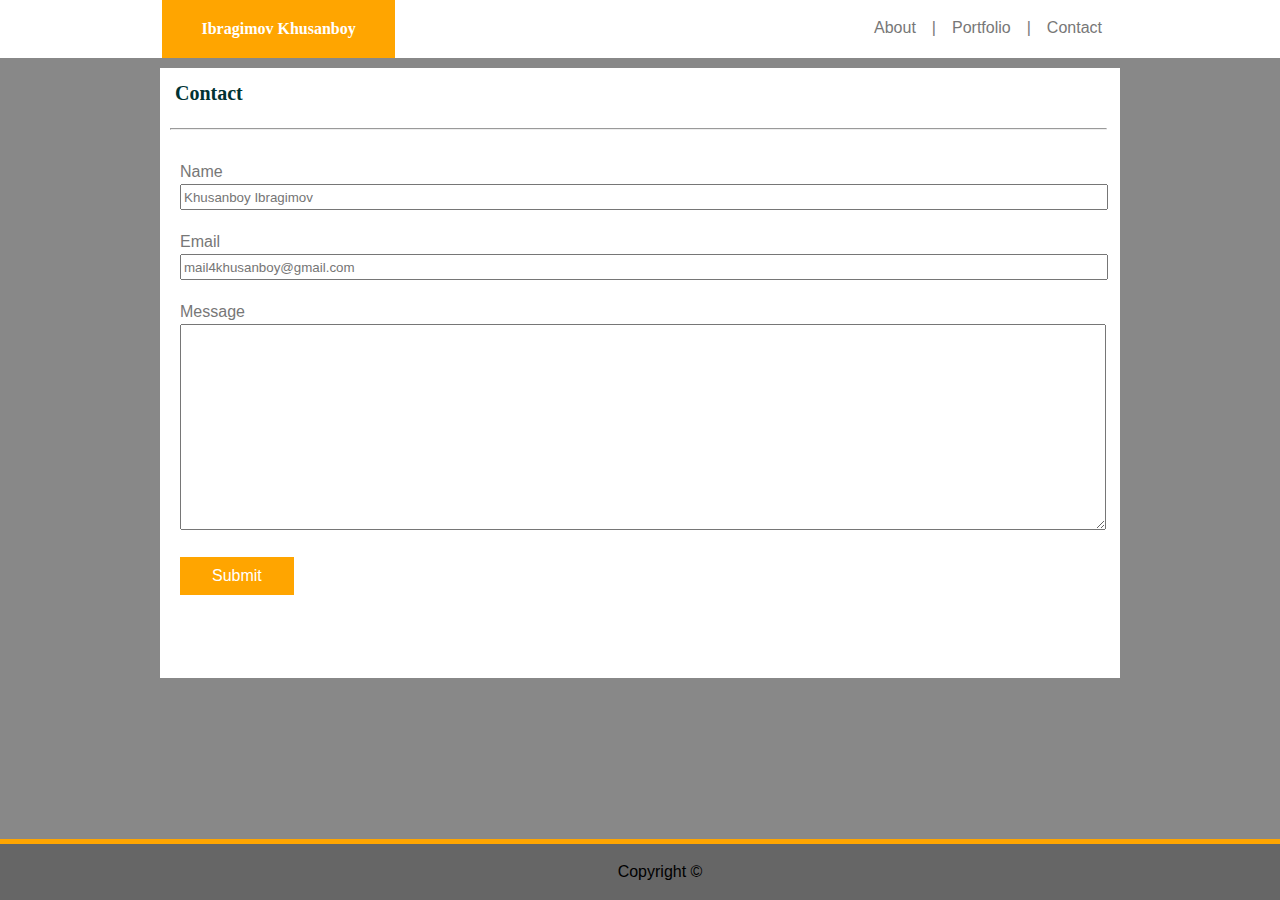
==== contact.html @ 034a8f87 "Some on my web page" ====
<!DOCTYPE html>
<html lang="en">

<head>
    <meta charset="UTF-8">
    <meta name="viewport" content="width=device-width, initial-scale=1.0">
    <meta http-equiv="X-UA-Compatible" content="ie=edge">
    <title>Contact</title>
    <link rel="stylesheet" href="assets/css/reset.css">
    <link type="text/css" rel="stylesheet" href="assets/css/style.css">

</head>

<body>
    <header>
        <div class="header">
            <div id="header-div">
                <div id="header-name">
                    Ibragimov Khusanboy
                </div>
                <ul>
                    <li>
                        <a href="#">Contact</a>
                    </li>
                    <li>|</li>
                    <li>
                        <a href="portfolio.html">Portfolio </a>
                    </li>
                    <li>|</li>
                    <li>
                        <a href="index.html">About </a>
                    </li>
                </ul>
            </div>
        </div>
    </header>
    <section class="content">
        <div>
            <div class="title">Contact</div>
            <hr>
            <div class="contact-content">
                <div class="contact-data">Name</div>
                <input class="text" type="text" placeholder="Khusanboy Ibragimov">
                <div class="contact-data">Email</div>
                <input class="text" type="email" placeholder="mail4khusanboy@gmail.com">
                <div class="content-data">Message</div>
                <textarea></textarea>
                <button class="button">Submit</button>
            </div>
        </div>
    </section>
    <footer>Copyright &copy;</footer>
</body>

</html>
---- assets/css/style.css ----
body{
    /* background-image: url("../images/beautiful-background-4.jpg"); */
    background-color: #888888;

    
}
.header{
    background-color:#ffffff;
    border-color: #cccccc;
    height: 58px;
    width:100%;
}
#header-div{
    width:956px;
    margin:0 auto;
}
#header-name {
    position: relative;
    background-color:#ffa500;
    color:#ffffff;
    width:20%;
    font-family: Georgia, 'Times New Roman', Times, serif;
    padding:21px;  
    float: left;  
    text-align: center;
    font-weight: bold;
}
ul{
    list-style-type: none;
}
li{
    float:right;
    font-family: 'Arial', 'Helvetica Neue', Helvetica, sans-serif;
    color: #777777;
    text-decoration: none;
    padding:20px 0px 0px 0px;
}

li a{
    font-family: 'Arial', 'Helvetica Neue', Helvetica, sans-serif;
    color: #777777;
    text-decoration: none;
    padding: 14px 16px;
}
.content{
    width:960px;
    margin:10px auto;
    border-color: #dddddd;
    background-color: #ffffff;
    height:610px;
}

.title{
    color:#003333;
    font-family: Georgia, 'Times New Roman', Times, serif;
    padding:15px;
    font-weight: bold;
    font-size:20px;
}
hr{
    width:935px;
    margin:10px;
}
img{
    widows: 214px;
    height:316px;
    float: left;
    margin: 5px;
}

.clear{
    clear:both;
}
.contact-content{
    font-family: 'Arial', 'Helvetica Neue', Helvetica, sans-serif;
    color: #777777;
    padding:20px;
    line-height: 1.5;
}
.text{
    width:100%;
    height:20px;
    margin-bottom: 20px;
}

textarea{
    width:100%;
    height:200px;
    margin-bottom: 20px;
}
button{
    background-color: #ffa500;;
    color:#ffffff;
    font-family: 'Arial', 'Helvetica Neue', Helvetica, sans-serif;
    text-align: center;
    padding:10px 32px;
    border:none;
    font-size:16px;
}

footer{
    padding:20px;
    background-color: #666666;
    text-align: center;
    font-family: 'Arial', 'Helvetica Neue', Helvetica, sans-serif;
    border-top: 5px solid #ffa500;;
    left:0;
    bottom:0;
    width:100%;
    position:fixed;

}

.imageText{
    position: relative;
    height:200px;
    float: left;
}
.portfolio-img{
    position: relative;
    width:200px;
    height:200px;
}
.img-txt1 {
    position: absolute;
    background-color: #ffa500;
    color:#ffffff;
    font-family: Georgia, 'Times New Roman', Times, serif;
    text-align: center;
    border:none;
    width: 180px;
    padding: 10px;
    bottom: -5px;
    left: 5px;
}

.img-txt2 {
    position: absolute;
    background-color: #ffa500;
    color:#ffffff;
    font-family: Georgia, 'Times New Roman', Times, serif;
    text-align: center;
    border:none;
    width:180px;
    padding:10px;
    bottom: -5px;
    left: 215px;
}
.img-txt3 {
    position: absolute;
    background-color: #ffa500;
    color:#ffffff;
    font-family: Georgia, 'Times New Roman', Times, serif;
    text-align: center;
    border:none;
    width:180px;
    padding:10px;
    bottom: -5px;
    left: 425px;
}
.img-txt4 {
    position: absolute;
    background-color: #ffa500;
    color:#ffffff;
    font-family: Georgia, 'Times New Roman', Times, serif;
    text-align: center;
    border:none;
    width:180px;
    padding:10px;
    bottom: -5px;
    left: 635px;
}
.img-txt5 {
    position: absolute;
    background-color: #ffa500;
    color:#ffffff;
    font-family: Georgia, 'Times New Roman', Times, serif;
    text-align: center;
    border:none;
    width:180px;
    padding: 10px;
    bottom: -215px;
    left: 5px;
}
input:hover{
    background-color: #c3c3c3;
    
}
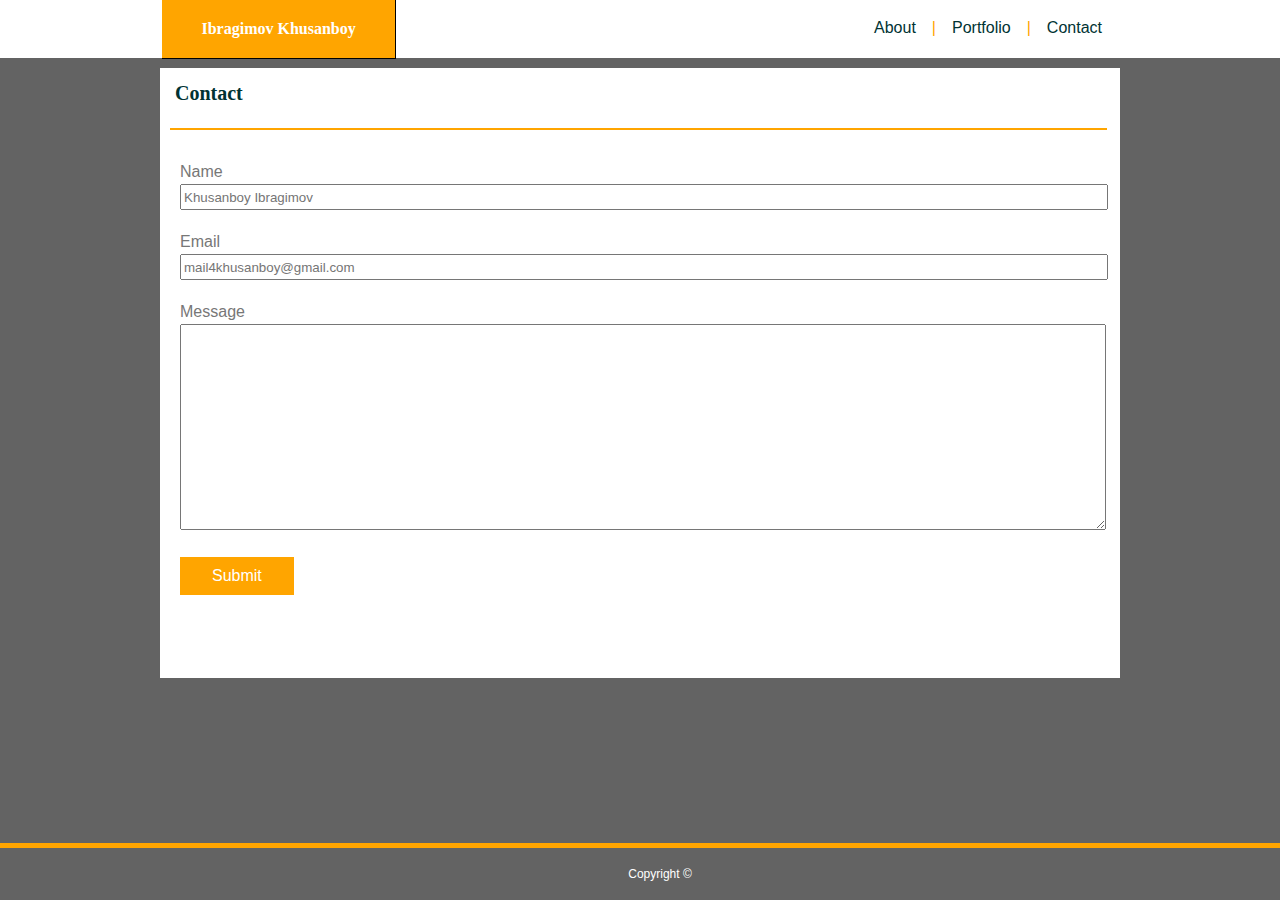
==== commit 202af35e: "Some changes" ====
--- a/contact.html
+++ b/contact.html
@@ -23,11 +23,11 @@
                     <li>
                         <a href="#">Contact</a>
                     </li>
-                    <li>|</li>
+                    <li class="stick">|</li>
                     <li>
                         <a href="portfolio.html">Portfolio </a>
                     </li>
-                    <li>|</li>
+                    <li class="stick">|</li>
                     <li>
                         <a href="index.html">About </a>
                     </li>
--- a/assets/css/style.css
+++ b/assets/css/style.css
@@ -1,7 +1,9 @@
 
 body{
     /* background-image: url("../images/beautiful-background-4.jpg"); */
-    background-color: #888888;
+    background-color: 	#636363;
+    /* font-family: Helvetica, Arial, sans-serif; */
+    /* font-family: 'Oswald', sans-serif; */
 
     
 }
@@ -20,28 +22,34 @@
     background-color:#ffa500;
     color:#ffffff;
     width:20%;
-    font-family: Georgia, 'Times New Roman', Times, serif;
+    font-family:'Permanent Marker', cursive;
     padding:21px;  
     float: left;  
     text-align: center;
     font-weight: bold;
+    border-bottom: 1.5px solid black;
+    border-right: 1.5px solid black;
+    font-stretch: normal;
 }
 ul{
     list-style-type: none;
 }
 li{
     float:right;
-    font-family: 'Arial', 'Helvetica Neue', Helvetica, sans-serif;
-    color: #777777;
+    font-family: 'Libre Franklin', sans-serif;
+    color: #003333;
     text-decoration: none;
     padding:20px 0px 0px 0px;
 }
 
 li a{
     font-family: 'Arial', 'Helvetica Neue', Helvetica, sans-serif;
-    color: #777777;
+    color: #003333;
     text-decoration: none;
     padding: 14px 16px;
+}
+.stick{
+color: orange;
 }
 .content{
     width:960px;
@@ -61,6 +69,8 @@
 hr{
     width:935px;
     margin:10px;
+    
+    border: 0.5px solid orange;
 }
 img{
     widows: 214px;
@@ -101,7 +111,7 @@
 
 footer{
     padding:20px;
-    background-color: #666666;
+    background-color: 	#636363;
     text-align: center;
     font-family: 'Arial', 'Helvetica Neue', Helvetica, sans-serif;
     border-top: 5px solid #ffa500;;
@@ -109,6 +119,8 @@
     bottom:0;
     width:100%;
     position:fixed;
+    color: white;
+    font-size: 12px;
 
 }
 
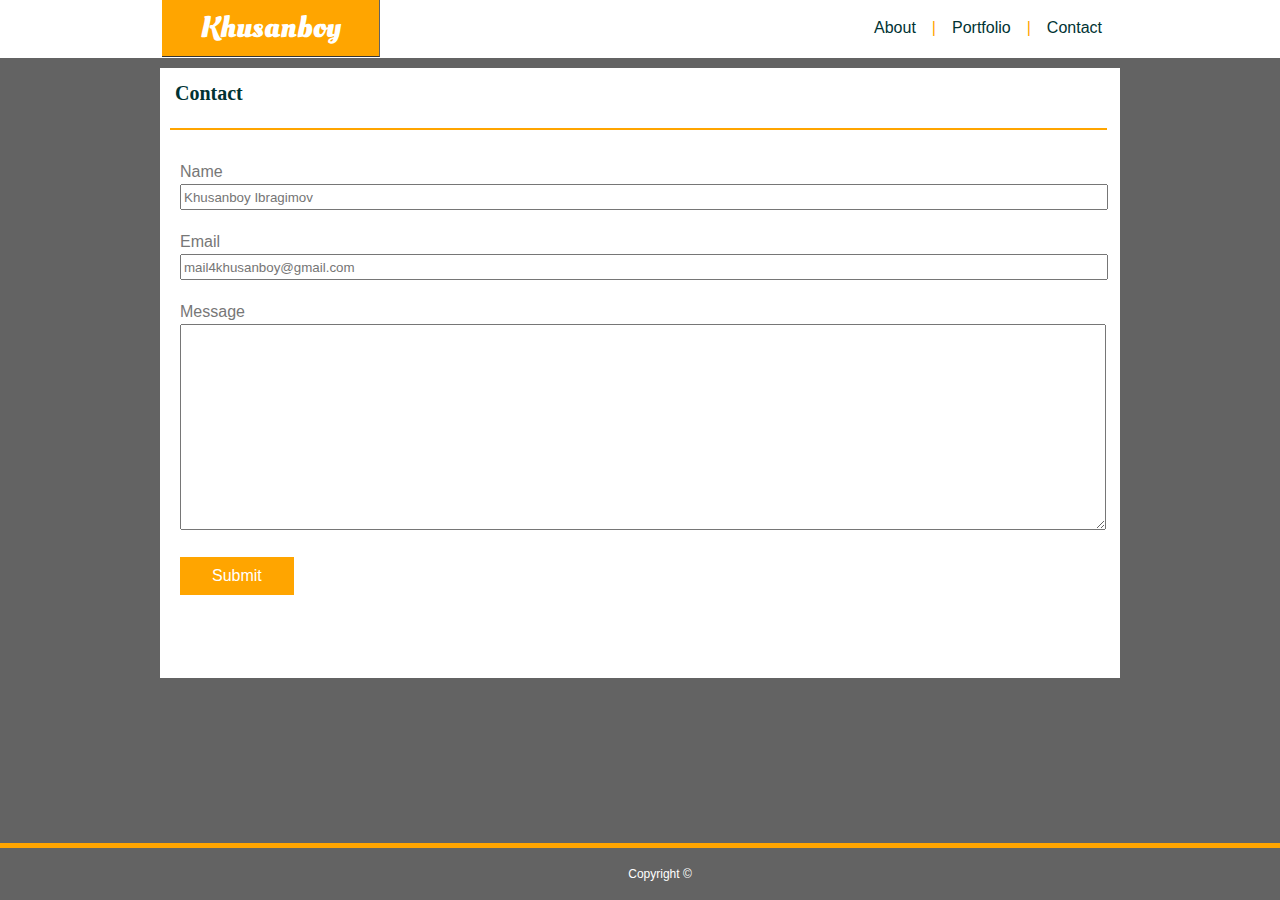
==== commit 3e901d15: "border color" ====
--- a/contact.html
+++ b/contact.html
@@ -9,7 +9,7 @@
     <title>Contact</title>
     <link rel="stylesheet" href="assets/css/reset.css">
     <link type="text/css" rel="stylesheet" href="assets/css/style.css">
-
+    <link href="https://fonts.googleapis.com/css?family=Oleo+Script+Swash+Caps" rel="stylesheet">
 </head>
 
 <body>
@@ -17,7 +17,7 @@
         <div class="header">
             <div id="header-div">
                 <div id="header-name">
-                    Ibragimov Khusanboy
+                     Khusanboy
                 </div>
                 <ul>
                     <li>
--- a/assets/css/style.css
+++ b/assets/css/style.css
@@ -22,14 +22,15 @@
     background-color:#ffa500;
     color:#ffffff;
     width:20%;
-    font-family:'Permanent Marker', cursive;
-    padding:21px;  
+    font-family:'Oleo Script Swash Caps', cursive;
+    padding:13px;  
     float: left;  
     text-align: center;
     font-weight: bold;
-    border-bottom: 1.5px solid black;
-    border-right: 1.5px solid black;
+    border-bottom: 1.5px solid #353535;
+    border-right: 1.5px solid #636363;
     font-stretch: normal;
+    font-size: 30px;
 }
 ul{
     list-style-type: none;
@@ -157,7 +158,7 @@
     width:180px;
     padding:10px;
     bottom: -5px;
-    left: 215px;
+    left: 217px;
 }
 .img-txt3 {
     position: absolute;
@@ -169,7 +170,7 @@
     width:180px;
     padding:10px;
     bottom: -5px;
-    left: 425px;
+    left: 429px;
 }
 .img-txt4 {
     position: absolute;
@@ -181,7 +182,7 @@
     width:180px;
     padding:10px;
     bottom: -5px;
-    left: 635px;
+    left: 640px;
 }
 .img-txt5 {
     position: absolute;
@@ -192,11 +193,14 @@
     border:none;
     width:180px;
     padding: 10px;
-    bottom: -215px;
+    bottom: -218px;
     left: 5px;
 }
 input:hover{
     background-color: #c3c3c3;
     
 }
-
+img {
+    border-right: 1.8px solid #636363;
+    border-bottom: 1.8px solid #636363;
+}
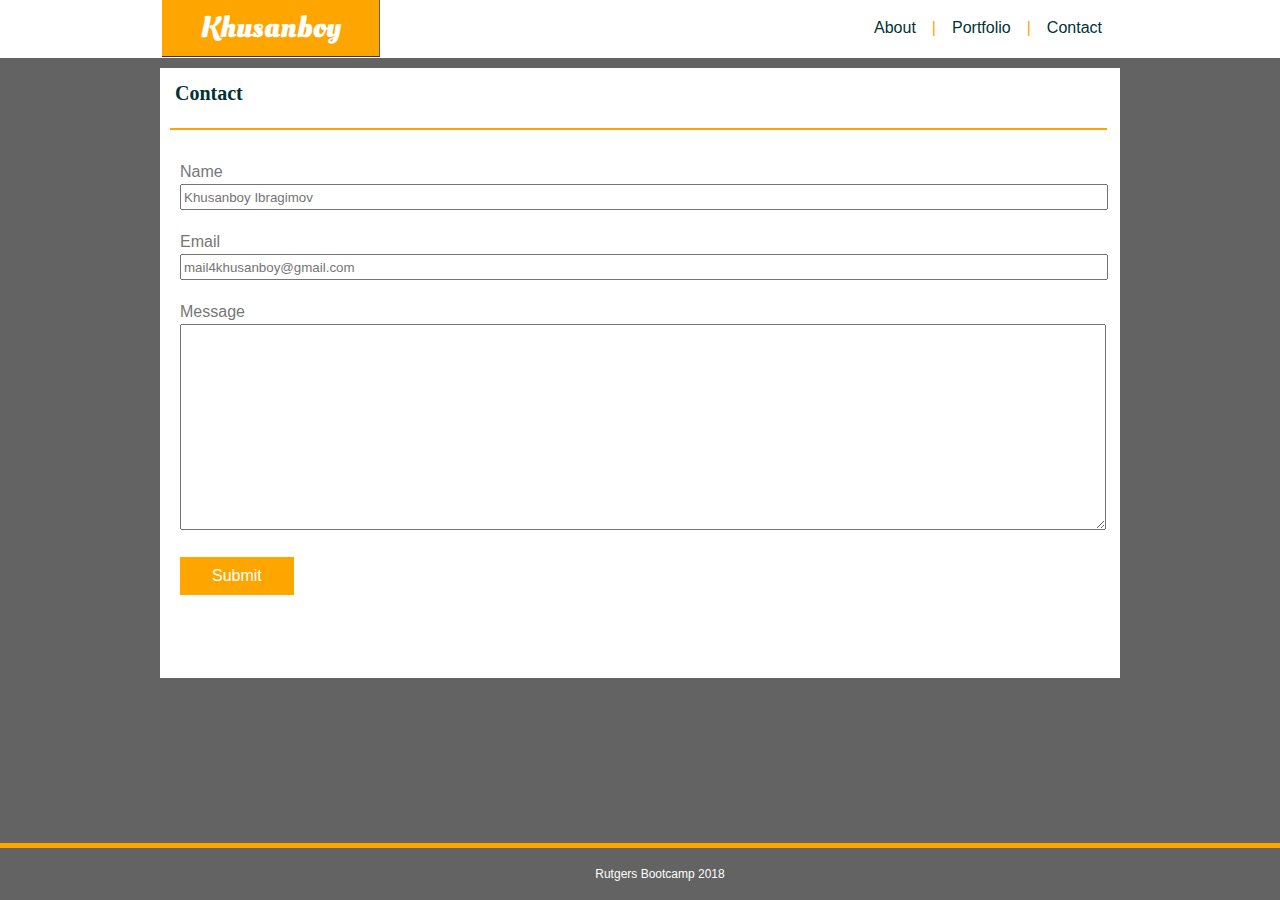
==== commit dde511f7: "add changes to footer" ====
--- a/contact.html
+++ b/contact.html
@@ -50,7 +50,7 @@
             </div>
         </div>
     </section>
-    <footer>Copyright &copy;</footer>
+    <footer>Rutgers Bootcamp 2018</footer>
 </body>
 
 </html>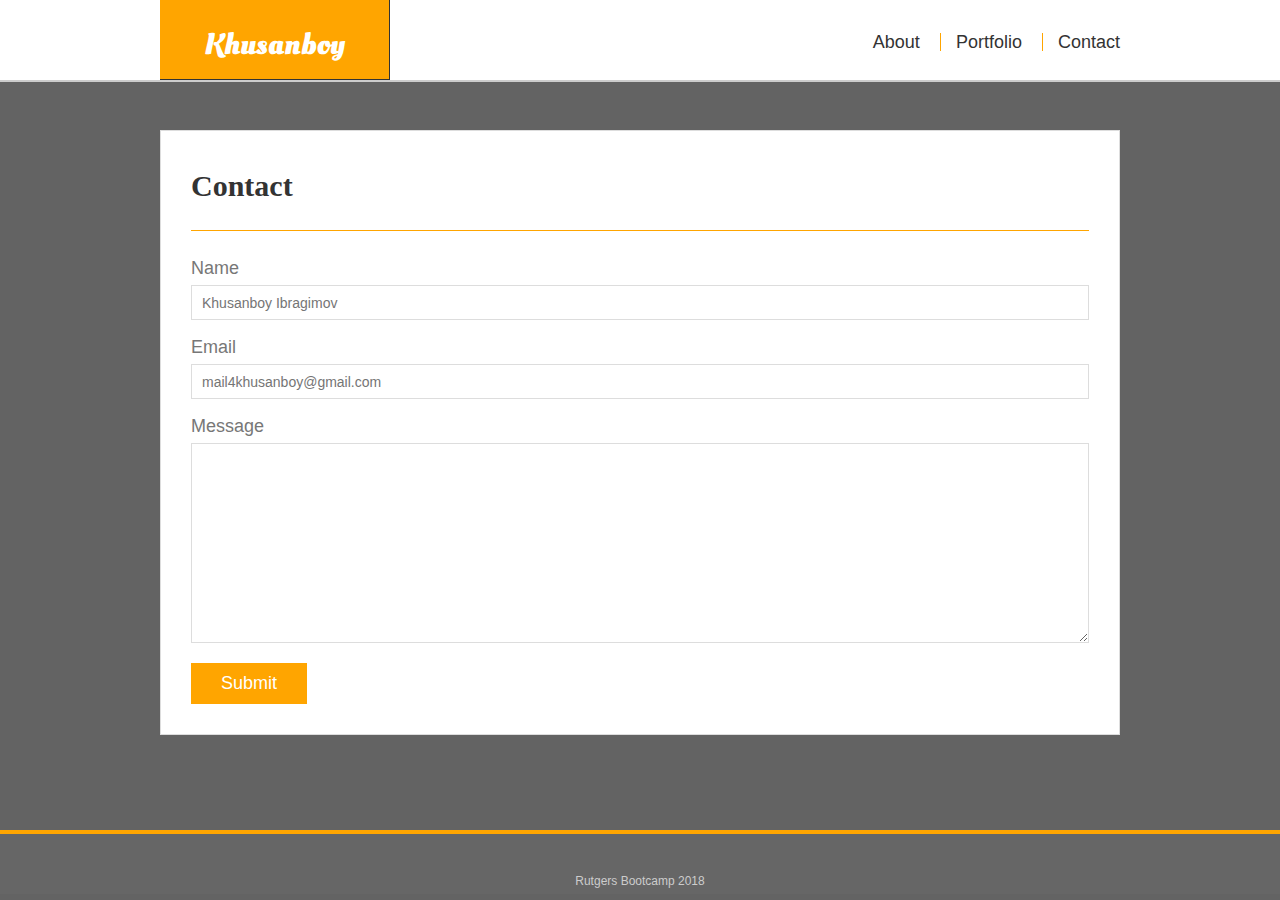
==== commit b9ee4bfa: "Basic Portfolio" ====
--- a/contact.html
+++ b/contact.html
@@ -1,4 +1,3 @@
-
 <!DOCTYPE html>
 <html lang="en">
 
@@ -6,51 +5,56 @@
     <meta charset="UTF-8">
     <meta name="viewport" content="width=device-width, initial-scale=1.0">
     <meta http-equiv="X-UA-Compatible" content="ie=edge">
-    <title>Contact</title>
-    <link rel="stylesheet" href="assets/css/reset.css">
-    <link type="text/css" rel="stylesheet" href="assets/css/style.css">
+    <link rel="stylesheet" type="text/css" href="assets/css/reset.css">
+    <link rel="stylesheet" type="text/css" href="assets/css/style.css">
     <link href="https://fonts.googleapis.com/css?family=Oleo+Script+Swash+Caps" rel="stylesheet">
+    <title>My</title>
 </head>
 
 <body>
-    <header>
-        <div class="header">
-            <div id="header-div">
-                <div id="header-name">
-                     Khusanboy
-                </div>
+    <header id="masthead">
+        <div class="container">
+            <a href="index.html" id="logo">
+                Khusanboy
+            </a>
+            <nav>
+                <a href="index.html">About</a>
+                <a href="portfolio.html">Portfolio</a>
+                <a href="contact.html">Contact</a>
+            </nav>
+        </div>
+    </header>
+    <div id="main-container" class="container">
+        <section class="main-section">
+            <h1>Contact</h1>
+
+            <form id="contact-form">
                 <ul>
                     <li>
-                        <a href="#">Contact</a>
+                        <label for="name">Name</label>
+                        <input type="text" id="name" name="name" placeholder="Khusanboy Ibragimov" required="required">
                     </li>
-                    <li class="stick">|</li>
                     <li>
-                        <a href="portfolio.html">Portfolio </a>
+                        <label for="email">Email</label>
+                        <input type="email" id="email" name="email" placeholder="mail4khusanboy@gmail.com" required="required">
                     </li>
-                    <li class="stick">|</li>
                     <li>
-                        <a href="index.html">About </a>
+                        <label for="message">Message</label>
+                        <textarea id="message" name="message" required="required"></textarea>
                     </li>
                 </ul>
-            </div>
+                <input type="submit">
+            </form>
+
+        </section>
+
+    </div>
+
+    <footer>
+        <div class="container">
+            Rutgers Bootcamp 2018
         </div>
-    </header>
-    <section class="content">
-        <div>
-            <div class="title">Contact</div>
-            <hr>
-            <div class="contact-content">
-                <div class="contact-data">Name</div>
-                <input class="text" type="text" placeholder="Khusanboy Ibragimov">
-                <div class="contact-data">Email</div>
-                <input class="text" type="email" placeholder="mail4khusanboy@gmail.com">
-                <div class="content-data">Message</div>
-                <textarea></textarea>
-                <button class="button">Submit</button>
-            </div>
-        </div>
-    </section>
-    <footer>Rutgers Bootcamp 2018</footer>
+    </footer>
 </body>
 
 </html>--- a/assets/css/style.css
+++ b/assets/css/style.css
@@ -1,206 +1,229 @@
-
-body{
-    /* background-image: url("../images/beautiful-background-4.jpg"); */
-    background-color: 	#636363;
-    /* font-family: Helvetica, Arial, sans-serif; */
-    /* font-family: 'Oswald', sans-serif; */
-
-    
-}
-.header{
-    background-color:#ffffff;
-    border-color: #cccccc;
-    height: 58px;
-    width:100%;
-}
-#header-div{
-    width:956px;
-    margin:0 auto;
-}
-#header-name {
+body {
+    font-family: Arial, "Helvetica Neue", Helvetica, sans-serif;
+    font-size: 18px;
+    line-height: 34px;
+    color: #777;
+    background: #636363;
+  }
+  
+  * {
+    box-sizing: border-box;
+  }
+  
+
+  
+  .container {
+    width: 100%;
+    max-width: 960px;
+    margin: 0 auto;
+    clear: both;
+  }
+  
+  h1,
+  h2,
+  h3,
+  p {
+    margin-bottom: 20px;
+  }
+  
+  p:last-child {
+    margin-bottom: 0;
+  }
+  
+  h1,
+  h2,
+  h3 {
+    font-family: Georgia, Times, "Times New Roman", serif;
+    font-weight: 700;
+    color: #333;
+  }
+  
+  h1 {
+    padding-bottom: 20px;
+    font-size: 30px;
+    line-height: 49px;
+    border-bottom: 1px solid #ffa500;
+  }
+  
+  h2,
+  h3 {
+    font-size: 22px;
+  }
+  
+ 
+  
+  #masthead {
+    position: fixed;
+    z-index: 99;
+    width: 100%;
+    margin: 0 0 30px;
+    overflow: auto;
+    color: #fff;
+    background: #fff;
+    border-bottom: 2px solid #ccc;
+  }
+  
+  #logo {
+    float: left;
+    width: 230px;
+    height: 80px;
+    font-family: 'Oleo Script Swash Caps', cursive;
+    font-size: 30px;
+    font-weight: 700;
+    line-height: 90px;
+    color: #fff;
+    text-align: center;
+    text-decoration: none;
+    background: #ffa500;
+    border-right: 1px solid #333;
+    border-bottom: 1px solid #333;
+  }
+  
+  nav {
+    float: right;
+    margin-top: 25px;
+  }
+  
+  nav a {
+    display: inline-block;
+    padding-left: 15px;
+    margin-left: 15px;
+    line-height: 18px;
+    color: #333;
+    text-decoration: none;
+    border-left: 1px solid #ffa500;
+  }
+  
+  nav a:first-child {
+    border-left: 0 none;
+  }
+  
+
+  
+  footer {
+    padding: 30px 0;
+    clear: both;
+    font-size: 12px;
+    color: #fff;
+    color: #ccc;
+    text-align: center;
+    background: #666;
+    border-top: 4px solid #ffa500;
+    height: 50px;
+  }
+  
+  h3, h2 {
+    padding-bottom: 20px;
+    margin-bottom: 15px;
+    line-height: 22px;
+    border-bottom: 2px solid #eee;
+  }
+  
+
+  
+  #main-container {
+    padding-top: 130px;
+    min-height: calc(100vh - 70px);
+  }
+  
+  .main-section {
+    float: left;
+    width: 100%;
+    max-width: 960px;
+    padding: 30px;
+    margin: 0 0 40px;
+    background: #fff;
+    border: 1px solid #ddd;
+  }
+  
+  /* portfolio page */
+  
+  .work {
     position: relative;
-    background-color:#ffa500;
-    color:#ffffff;
-    width:20%;
-    font-family:'Oleo Script Swash Caps', cursive;
-    padding:13px;  
-    float: left;  
+    float: left;
+    width: 274px;
+    margin: 20px 0 25px;
+    overflow: auto;
+  }
+  
+  .work:nth-child(even) {
+    margin-right: 40px;
+  }
+  
+  .work img {
+    width: 100%;
+    border: 0 none;
+    opacity: 0.8;
+  }
+  
+  .work h3 {
+    position: absolute;
+    bottom: 20px;
+    width: 100%;
+    padding: 15px;
+    margin-bottom: 0;
+    font-weight: 300;
+    line-height: 30px;
+    color: #fff;
     text-align: center;
-    font-weight: bold;
-    border-bottom: 1.5px solid #353535;
-    border-right: 1.5px solid #636363;
-    font-stretch: normal;
-    font-size: 30px;
-}
-ul{
-    list-style-type: none;
-}
-li{
-    float:right;
-    font-family: 'Libre Franklin', sans-serif;
-    color: #003333;
-    text-decoration: none;
-    padding:20px 0px 0px 0px;
-}
-
-li a{
-    font-family: 'Arial', 'Helvetica Neue', Helvetica, sans-serif;
-    color: #003333;
-    text-decoration: none;
-    padding: 14px 16px;
-}
-.stick{
-color: orange;
-}
-.content{
-    width:960px;
-    margin:10px auto;
-    border-color: #dddddd;
-    background-color: #ffffff;
-    height:610px;
-}
-
-.title{
-    color:#003333;
-    font-family: Georgia, 'Times New Roman', Times, serif;
-    padding:15px;
-    font-weight: bold;
-    font-size:20px;
-}
-hr{
-    width:935px;
-    margin:10px;
-    
-    border: 0.5px solid orange;
-}
-img{
-    widows: 214px;
-    height:316px;
-    float: left;
-    margin: 5px;
-}
-
-.clear{
-    clear:both;
-}
-.contact-content{
-    font-family: 'Arial', 'Helvetica Neue', Helvetica, sans-serif;
-    color: #777777;
-    padding:20px;
-    line-height: 1.5;
-}
-.text{
-    width:100%;
-    height:20px;
+    background: #ffa500;
+    border-bottom: 0;
+  }
+  
+  .auth-image {
+    float: left;
+    width: 317px;
+    height: auto;
+    margin-top: 10px;
+    margin-right: 25px;
+    border-right: 1px solid #333;
+    border-bottom: 1px solid #333; 
+  }
+  
+
+  
+  #contact-form ul {
     margin-bottom: 20px;
-}
-
-textarea{
-    width:100%;
-    height:200px;
-    margin-bottom: 20px;
-}
-button{
-    background-color: #ffa500;;
-    color:#ffffff;
-    font-family: 'Arial', 'Helvetica Neue', Helvetica, sans-serif;
-    text-align: center;
-    padding:10px 32px;
-    border:none;
-    font-size:16px;
-}
-
-footer{
-    padding:20px;
-    background-color: 	#636363;
-    text-align: center;
-    font-family: 'Arial', 'Helvetica Neue', Helvetica, sans-serif;
-    border-top: 5px solid #ffa500;;
-    left:0;
-    bottom:0;
-    width:100%;
-    position:fixed;
-    color: white;
-    font-size: 12px;
-
-}
-
-.imageText{
-    position: relative;
-    height:200px;
-    float: left;
-}
-.portfolio-img{
-    position: relative;
-    width:200px;
-    height:200px;
-}
-.img-txt1 {
-    position: absolute;
-    background-color: #ffa500;
-    color:#ffffff;
-    font-family: Georgia, 'Times New Roman', Times, serif;
-    text-align: center;
-    border:none;
-    width: 180px;
-    padding: 10px;
-    bottom: -5px;
-    left: 5px;
-}
-
-.img-txt2 {
-    position: absolute;
-    background-color: #ffa500;
-    color:#ffffff;
-    font-family: Georgia, 'Times New Roman', Times, serif;
-    text-align: center;
-    border:none;
-    width:180px;
-    padding:10px;
-    bottom: -5px;
-    left: 217px;
-}
-.img-txt3 {
-    position: absolute;
-    background-color: #ffa500;
-    color:#ffffff;
-    font-family: Georgia, 'Times New Roman', Times, serif;
-    text-align: center;
-    border:none;
-    width:180px;
-    padding:10px;
-    bottom: -5px;
-    left: 429px;
-}
-.img-txt4 {
-    position: absolute;
-    background-color: #ffa500;
-    color:#ffffff;
-    font-family: Georgia, 'Times New Roman', Times, serif;
-    text-align: center;
-    border:none;
-    width:180px;
-    padding:10px;
-    bottom: -5px;
-    left: 640px;
-}
-.img-txt5 {
-    position: absolute;
-    background-color: #ffa500;
-    color:#ffffff;
-    font-family: Georgia, 'Times New Roman', Times, serif;
-    text-align: center;
-    border:none;
-    width:180px;
-    padding: 10px;
-    bottom: -218px;
-    left: 5px;
-}
-input:hover{
-    background-color: #c3c3c3;
-    
-}
-img {
-    border-right: 1.8px solid #636363;
-    border-bottom: 1.8px solid #636363;
-}
+  }
+  
+  #contact-form li {
+    margin-bottom: 10px;
+  }
+  
+  label,
+  input[type=text],
+  input[type=email],
+  textarea {
+    display: block;
+    width: 100%;
+  }
+  
+  input[type=text],
+  input[type=email],
+  textarea {
+    height: 35px;
+    padding: 0 10px;
+    font-size: 14px;
+    border: 1px solid #ddd;
+  }
+  
+  textarea {
+    height: 200px;
+  }
+  
+  input[type=submit] {
+    padding: 10px 30px;
+    font-size: 18px;
+    color: #fff;
+    cursor: pointer;
+    background: #ffa500;
+    border: 0 none;
+  }
+  
+  p{
+      text-align: justify;
+  }
+ 
+  input:hover{
+      background-color: #c3c3c3;
+  }